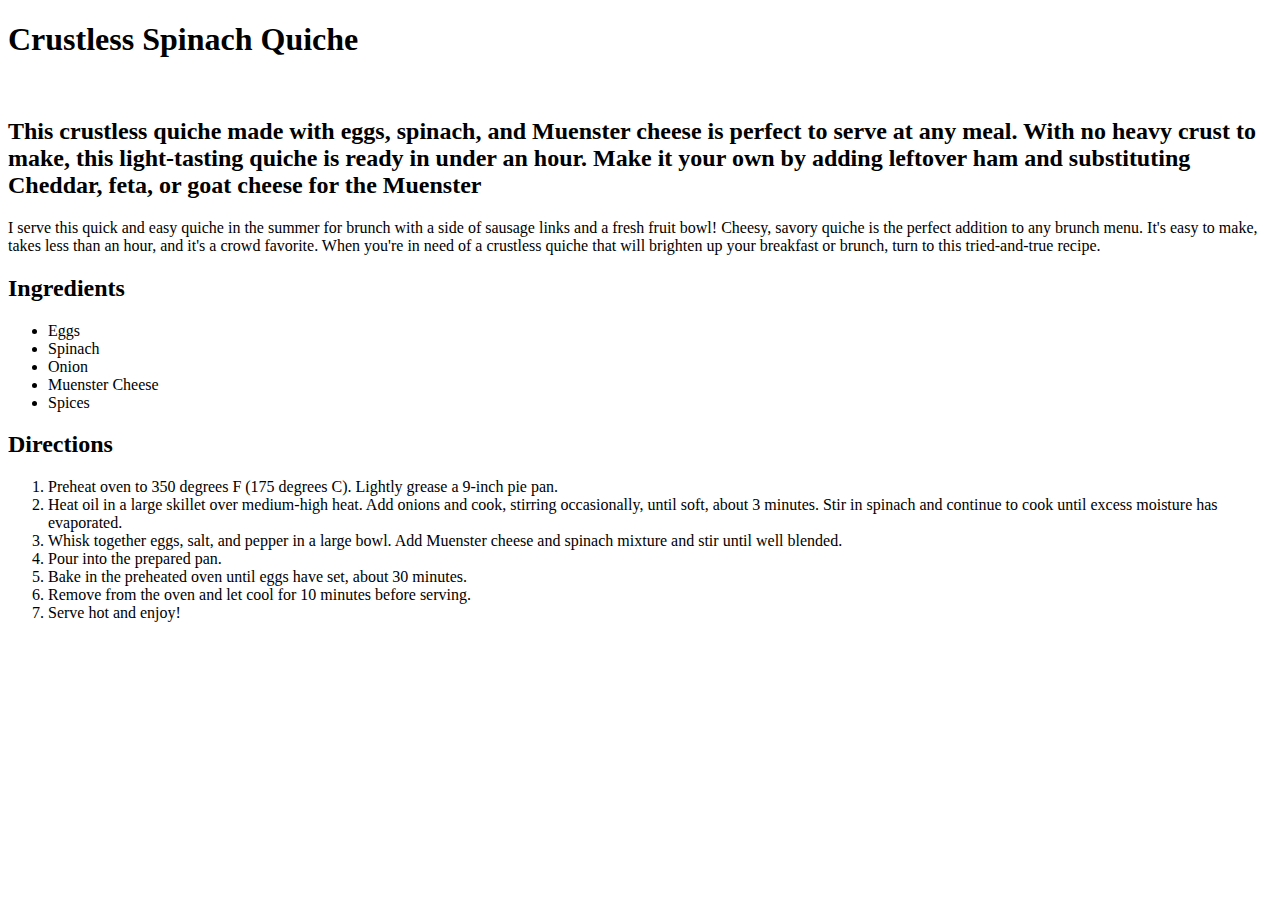
==== recipes/crustless-spinach-quiche.html @ b9b1de9d "Add the page with crustless spinach recipe Add directions to all recipes and improve the HTML syntax" ====
<!DOCTYPE html>
<html>
    <head>
        <meta charset="UTF-8">
        <title>Crustless Spinach Quiche</title>
    </head>
    <body>
        <h1>Crustless Spinach Quiche</h1>
        <img href="../images/quiche.jpg">
        <h2>This crustless quiche made with eggs, spinach, and Muenster cheese is perfect to serve at any meal. With no heavy crust to make, this light-tasting quiche is ready in under an hour. Make it your own by adding leftover ham and substituting Cheddar, feta, or goat cheese for the Muenster</h2>
        <p>I serve this quick and easy quiche in the summer for brunch with a side of sausage links and a fresh fruit bowl! Cheesy, savory quiche is the perfect addition to any brunch menu. It's easy to make, takes less than an hour, and it's a crowd favorite. When you're in need of a crustless quiche that will brighten up your breakfast or brunch, turn to this tried-and-true recipe.</p>
        <h2>Ingredients</h2>
        <ul>
            <li>Eggs</li>
            <li>Spinach</li>
            <li>Onion</li>
            <li>Muenster Cheese</li>
            <li>Spices</li>
        </ul>
        <h2>Directions</h2>
        <ol>
            <li>Preheat oven to 350 degrees F (175 degrees C). Lightly grease a 9-inch pie pan.</li>
            <li>Heat oil in a large skillet over medium-high heat. Add onions and cook, stirring occasionally, until soft, about 3 minutes. Stir in spinach and continue to cook until excess moisture has evaporated.</li>
            <li>Whisk together eggs, salt, and pepper in a large bowl. Add Muenster cheese and spinach mixture and stir until well blended.</li>
            <li>Pour into the prepared pan.</li>
            <li>Bake in the preheated oven until eggs have set, about 30 minutes.</li>
            <li>Remove from the oven and let cool for 10 minutes before serving.</li>
            <li>Serve hot and enjoy!</li>
        </ol>
    </body>
</html>
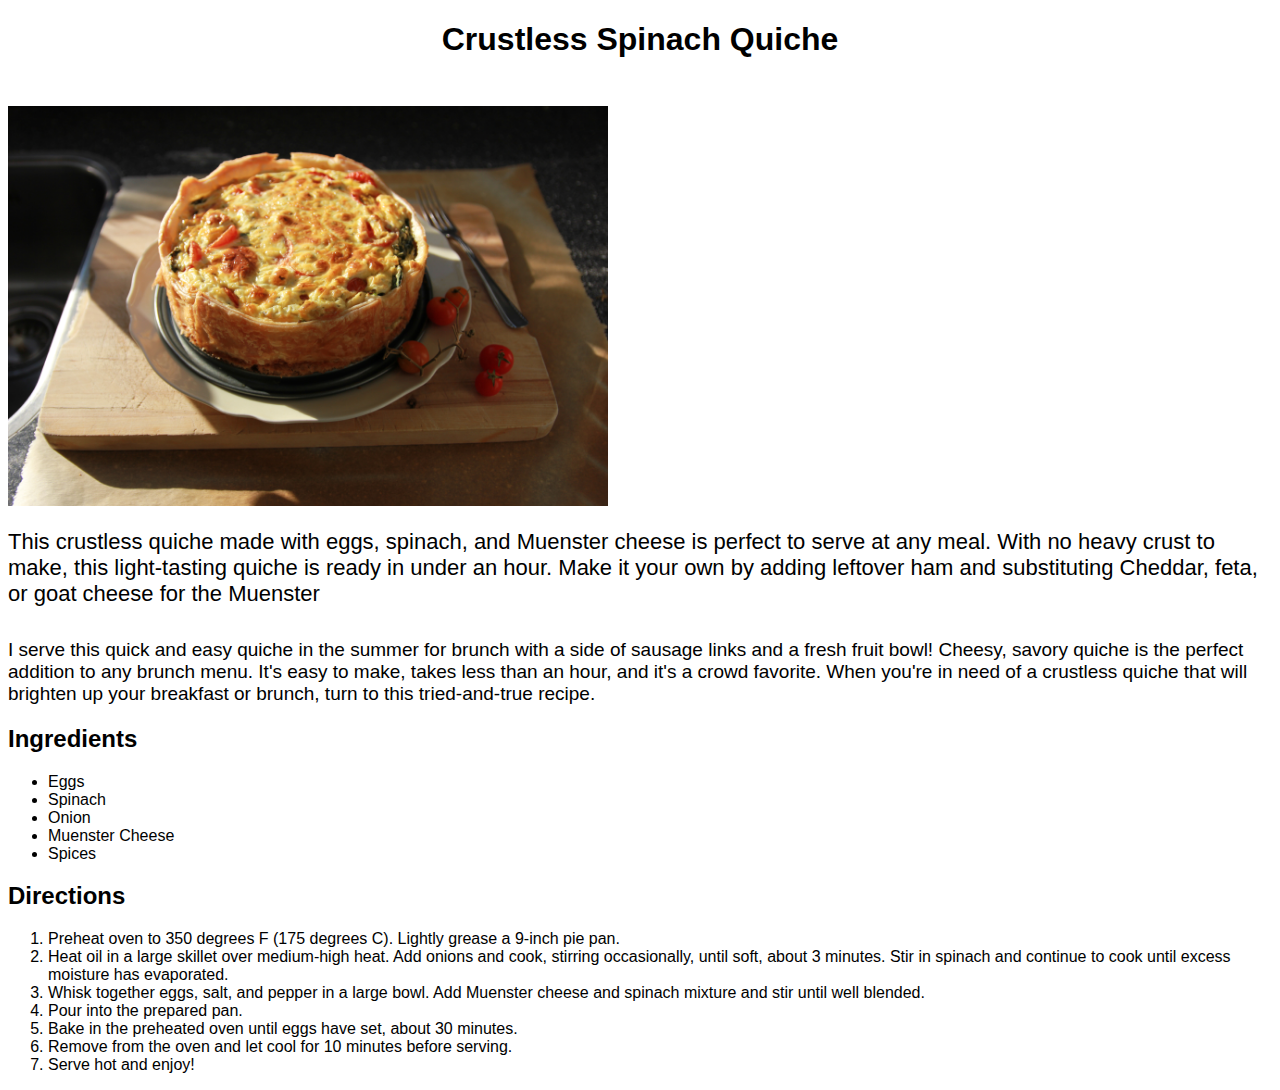
==== commit f36eb654: "Fix the bug where the quiche image wouldn't load" ====
--- a/recipes/crustless-spinach-quiche.html
+++ b/recipes/crustless-spinach-quiche.html
@@ -3,12 +3,13 @@
     <head>
         <meta charset="UTF-8">
         <title>Crustless Spinach Quiche</title>
+        <link rel="stylesheet" href="../style.css">
     </head>
     <body>
         <h1>Crustless Spinach Quiche</h1>
-        <img href="../images/quiche.jpg">
-        <h2>This crustless quiche made with eggs, spinach, and Muenster cheese is perfect to serve at any meal. With no heavy crust to make, this light-tasting quiche is ready in under an hour. Make it your own by adding leftover ham and substituting Cheddar, feta, or goat cheese for the Muenster</h2>
-        <p>I serve this quick and easy quiche in the summer for brunch with a side of sausage links and a fresh fruit bowl! Cheesy, savory quiche is the perfect addition to any brunch menu. It's easy to make, takes less than an hour, and it's a crowd favorite. When you're in need of a crustless quiche that will brighten up your breakfast or brunch, turn to this tried-and-true recipe.</p>
+        <img src="../images/quiche.jpg">
+        <h2 class="short-description">This crustless quiche made with eggs, spinach, and Muenster cheese is perfect to serve at any meal. With no heavy crust to make, this light-tasting quiche is ready in under an hour. Make it your own by adding leftover ham and substituting Cheddar, feta, or goat cheese for the Muenster</h2>
+        <p class="second-description">I serve this quick and easy quiche in the summer for brunch with a side of sausage links and a fresh fruit bowl! Cheesy, savory quiche is the perfect addition to any brunch menu. It's easy to make, takes less than an hour, and it's a crowd favorite. When you're in need of a crustless quiche that will brighten up your breakfast or brunch, turn to this tried-and-true recipe.</p>
         <h2>Ingredients</h2>
         <ul>
             <li>Eggs</li>
--- a/style.css
+++ b/style.css
@@ -0,0 +1,36 @@
+* {
+    font-family: Verdana, Geneva, Tahoma, sans-serif;
+}
+
+h1 {
+    font-family: Verdana, Geneva, Tahoma, sans-serif;
+    text-align: center;
+    margin-bottom: 3rem;
+}
+
+div {
+    font-size: 24px;
+    font-family: Arial, Helvetica, sans-serif;
+    text-align: center;
+    background-color: rgb(243, 243, 227);
+}
+
+a {
+    margin-left: 3rem;
+}
+
+.short-description {
+    font-size: 22px;
+    font-weight: normal;
+    margin-bottom: 2rem;
+}
+
+.second-description {
+    font-size: 19px;
+}
+
+img {
+    width: 600px;
+    height: auto;
+    justify-self: center;
+}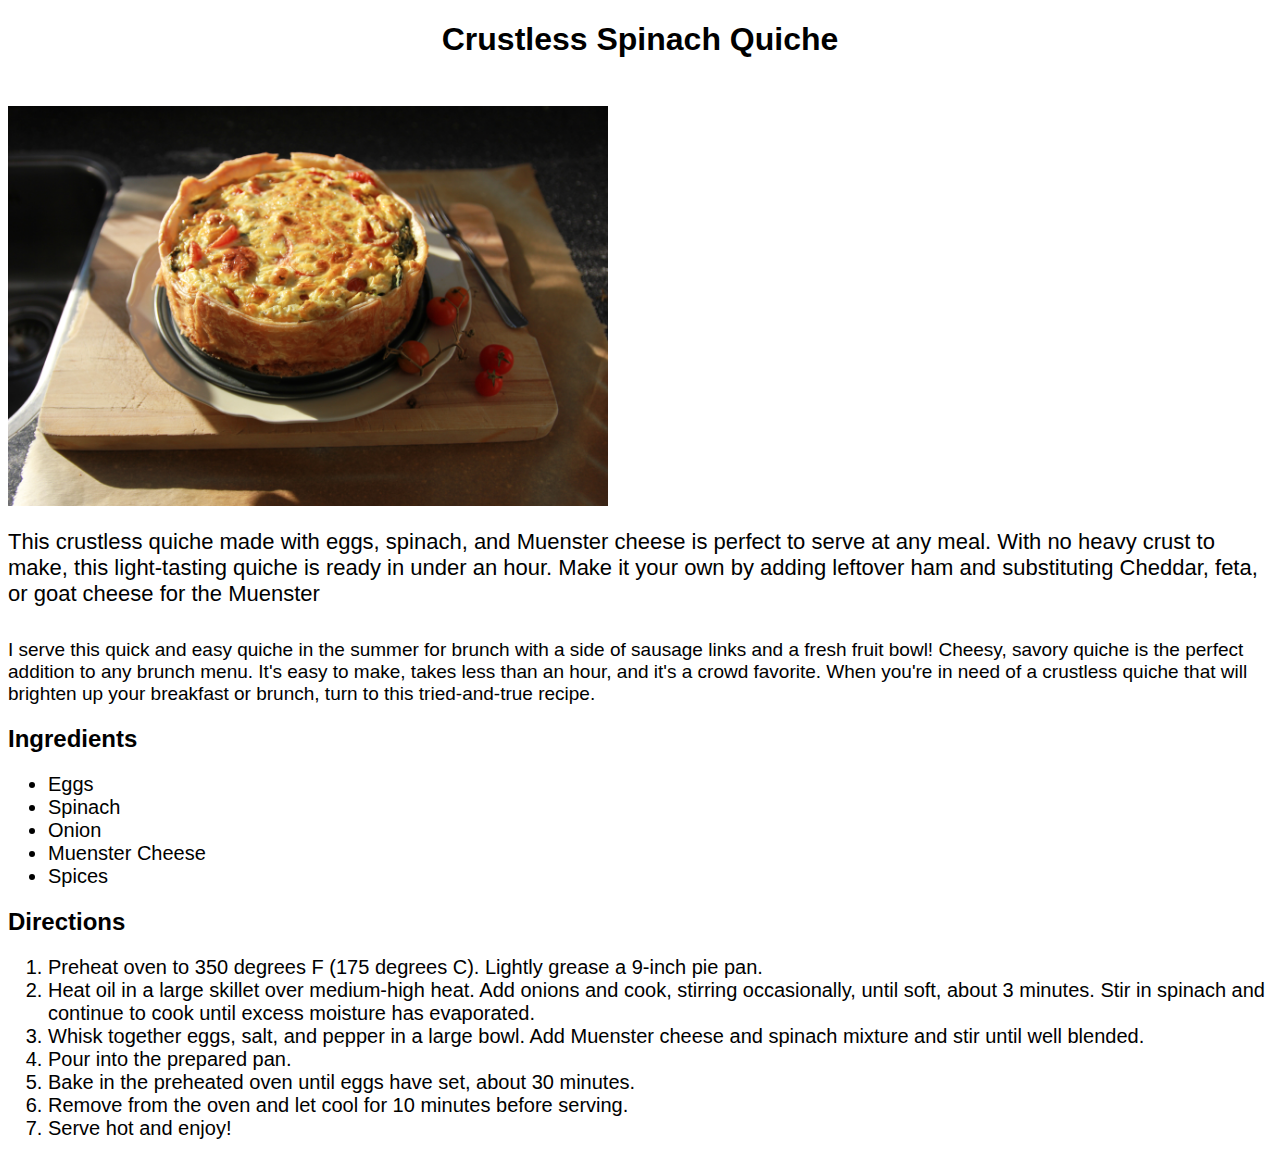
==== commit 658d9ddd: "Stylize the lists" ====
--- a/recipes/crustless-spinach-quiche.html
+++ b/recipes/crustless-spinach-quiche.html
@@ -11,7 +11,7 @@
         <h2 class="short-description">This crustless quiche made with eggs, spinach, and Muenster cheese is perfect to serve at any meal. With no heavy crust to make, this light-tasting quiche is ready in under an hour. Make it your own by adding leftover ham and substituting Cheddar, feta, or goat cheese for the Muenster</h2>
         <p class="second-description">I serve this quick and easy quiche in the summer for brunch with a side of sausage links and a fresh fruit bowl! Cheesy, savory quiche is the perfect addition to any brunch menu. It's easy to make, takes less than an hour, and it's a crowd favorite. When you're in need of a crustless quiche that will brighten up your breakfast or brunch, turn to this tried-and-true recipe.</p>
         <h2>Ingredients</h2>
-        <ul>
+        <ul class="Ingredients-list">
             <li>Eggs</li>
             <li>Spinach</li>
             <li>Onion</li>
@@ -19,7 +19,7 @@
             <li>Spices</li>
         </ul>
         <h2>Directions</h2>
-        <ol>
+        <ol class="Directions-list">
             <li>Preheat oven to 350 degrees F (175 degrees C). Lightly grease a 9-inch pie pan.</li>
             <li>Heat oil in a large skillet over medium-high heat. Add onions and cook, stirring occasionally, until soft, about 3 minutes. Stir in spinach and continue to cook until excess moisture has evaporated.</li>
             <li>Whisk together eggs, salt, and pepper in a large bowl. Add Muenster cheese and spinach mixture and stir until well blended.</li>
--- a/style.css
+++ b/style.css
@@ -32,5 +32,12 @@
 img {
     width: 600px;
     height: auto;
-    justify-self: center;
+}
+
+.Ingredients-list {
+    font-size: 20px;
+}
+
+.Directions-list {
+    font-size: 20px;
 }